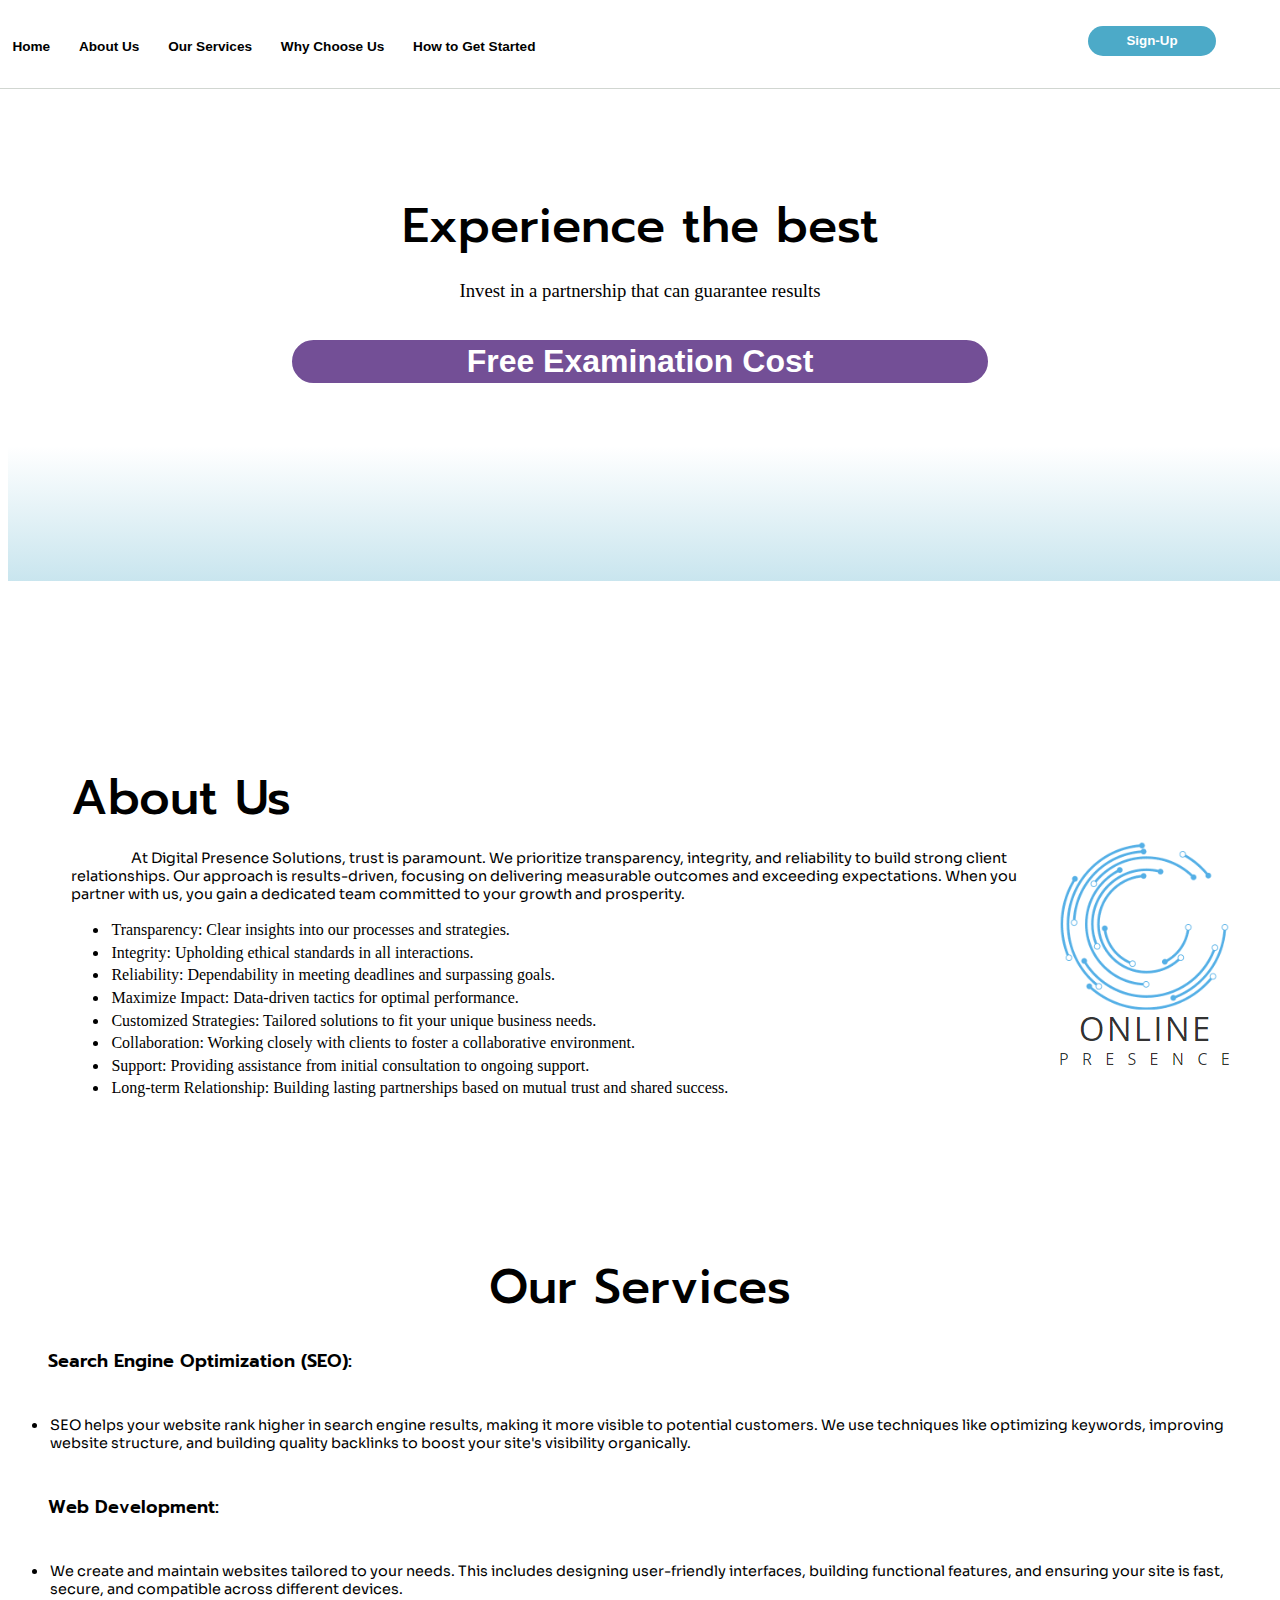
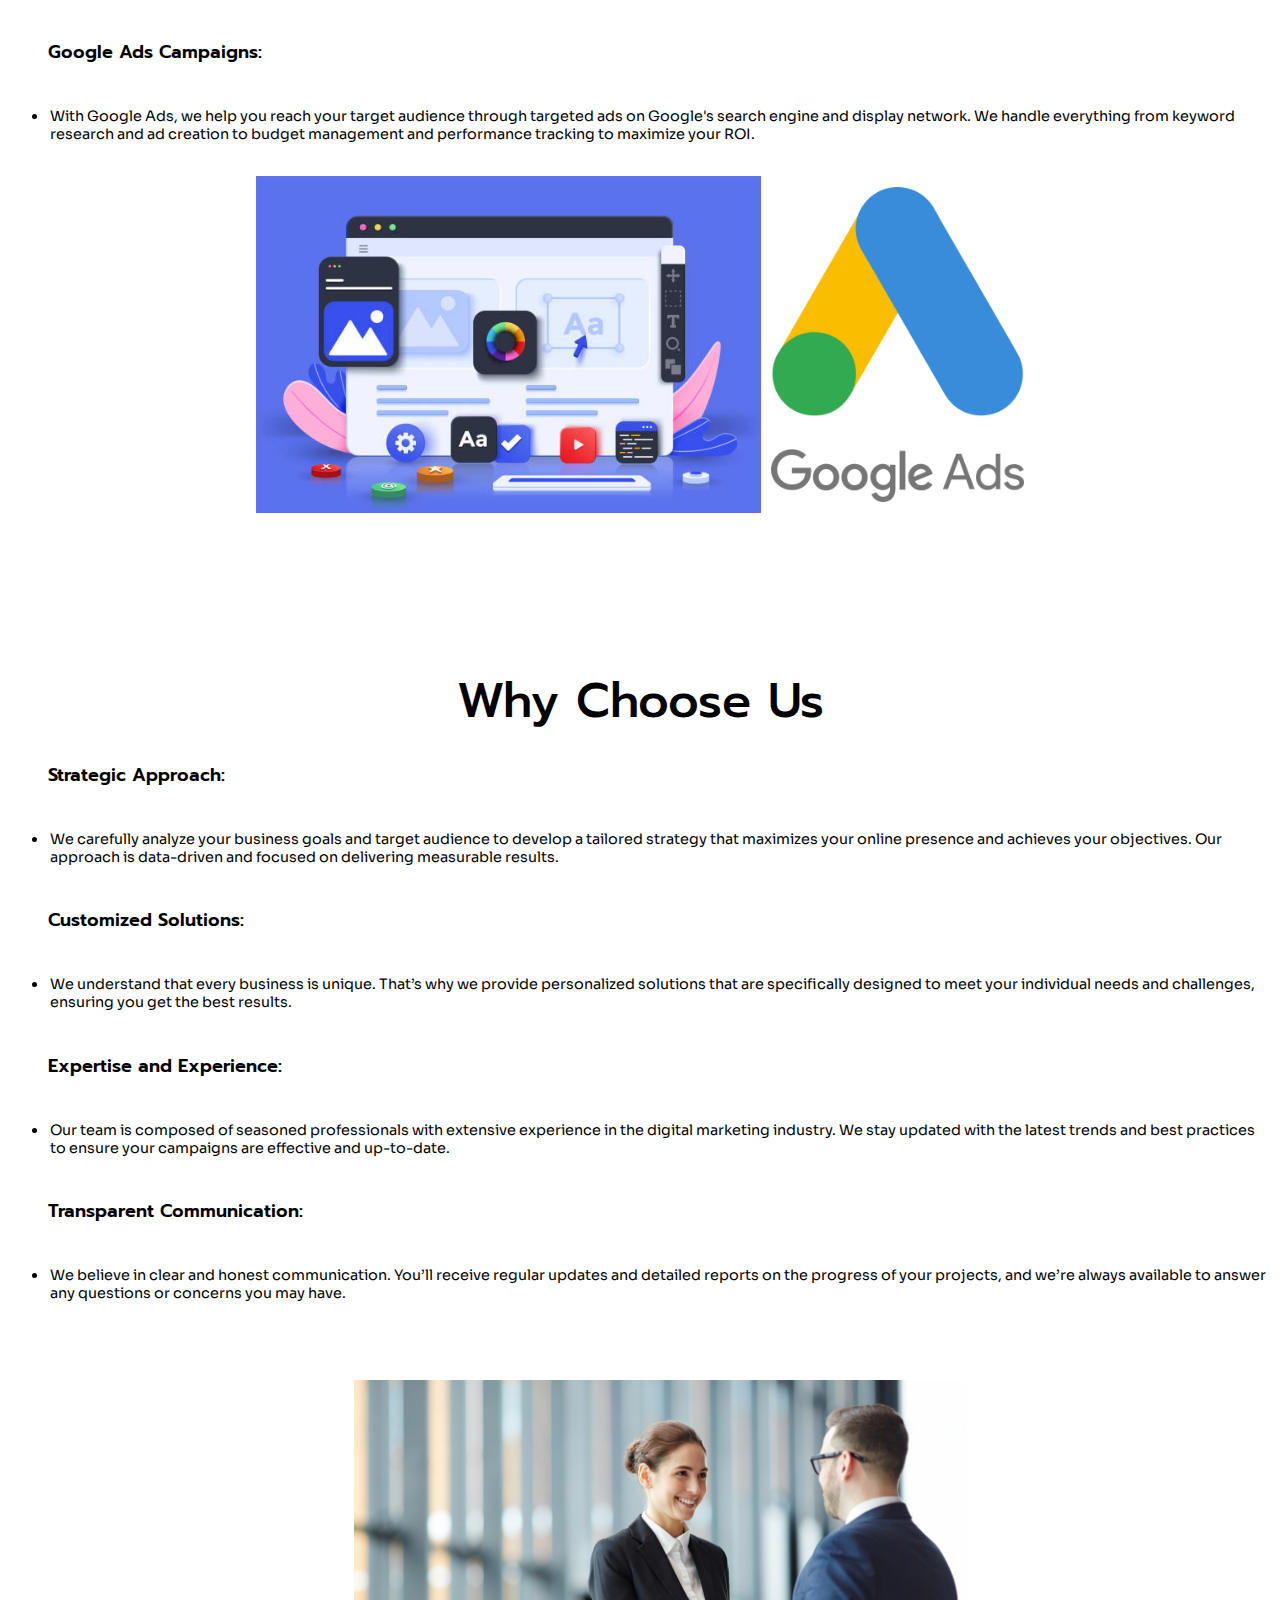
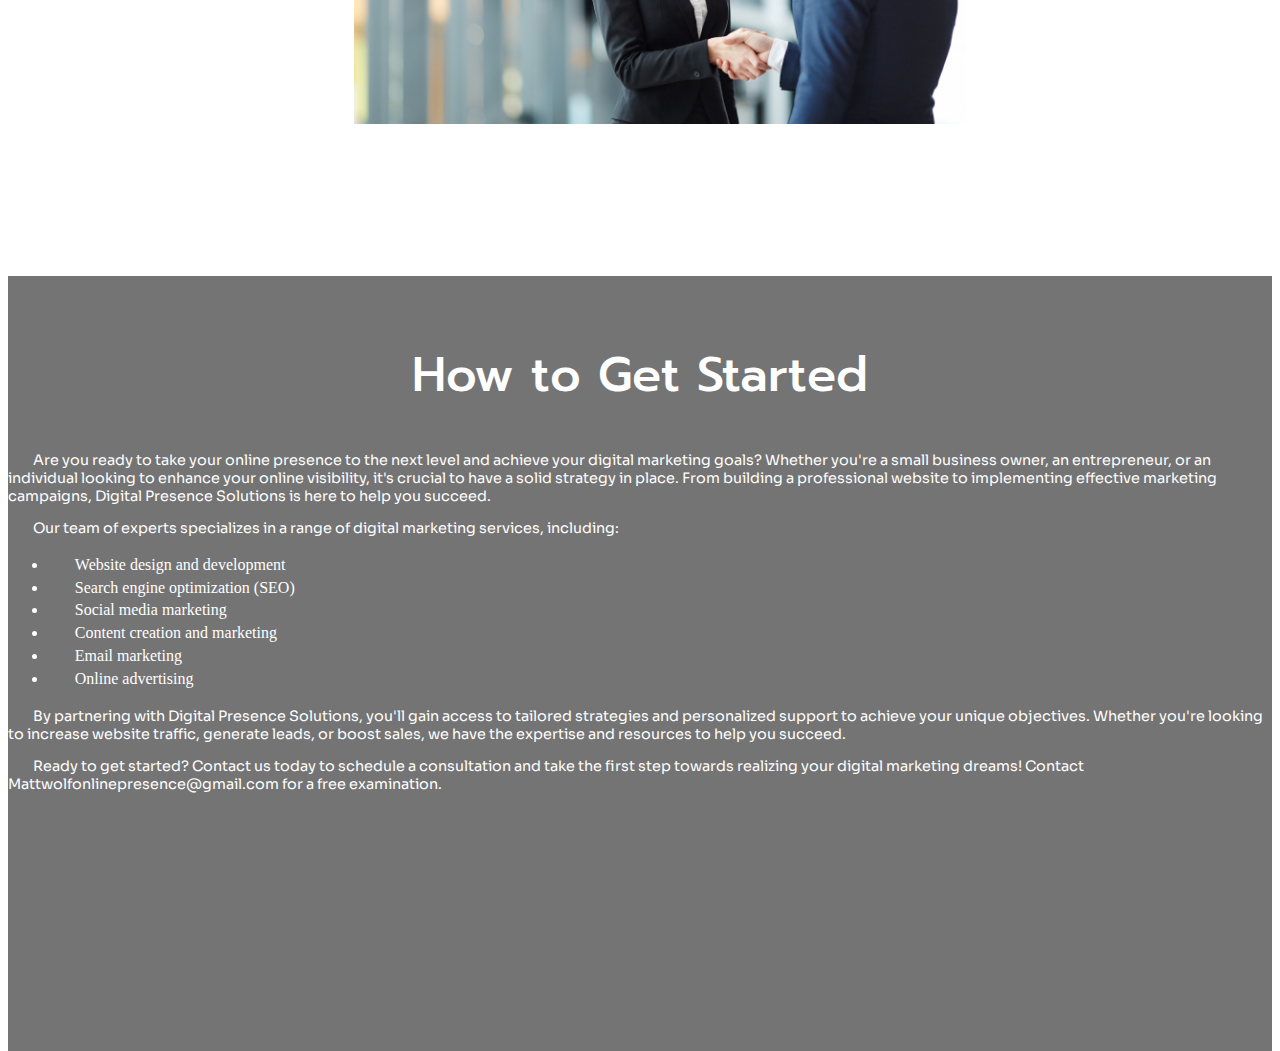
==== index.html @ 98c21abc "Add files via upload" ====
<!DOCTYPE html>
<html lang="en">
<head>
    <meta charset="UTF-8">
    <meta name="viewport" content="width=device-width, initial-scale=1.0">
    <title>Online Presence</title>
    <link rel="stylesheet" href="styles/MainPageStyles.css">
    <link rel="preconnect" href="https://fonts.googleapis.com">
    <link rel="preconnect" href="https://fonts.gstatic.com" crossorigin>
    <link href="https://fonts.googleapis.com/css2?family=Prompt:ital,wght@0,100;0,200;0,300;0,400;0,500;0,600;0,700;0,800;0,900&display=swap" rel="stylesheet">
    <link rel="preconnect" href="https://fonts.googleapis.com">
    <link rel="preconnect" href="https://fonts.gstatic.com" crossorigin>
    <link href="https://fonts.googleapis.com/css2?family=Prompt:ital,wght@0,100;0,200;0,300;0,400;0,500;0,600;0,700;0,800;0,900&family=Sora:wght@100..800&display=swap" rel="stylesheet">
    <style>
        body {
            overflow-y: hidden; /* Disable default scrolling */
        }
        section {
            margin-top: 50px; /* Add margin for better scrolling */
            height: 100vh; /* Each section takes the full height of the viewport */
        }
    </style>
</head>
<body>
    <!-- Navigation buttons -->
    <div class="buttons-container">
        <button class="buttons" onclick="scrollToSection('home')">Home</button>
        <button class="buttons" onclick="scrollToSection('about')">About Us</button>
        <button class="buttons" onclick="scrollToSection('services')">Our Services</button>
        <button class="buttons" onclick="scrollToSection('why')">Why Choose Us</button>
        <button class="buttons" onclick="scrollToSection('get-started')">How to Get Started</button>
        <button class="buttons2" onclick="scrollToSection('sign-up')">Sign-Up</button>
        
        <svg width="10000" height="1" xmlns="http://www.w3.org/2000/svg">
            <rect width="10000" height="1" x="0" y="0" rx="0" ry="0" style="fill:rgb(209, 214, 209)" />
        </svg>
    </div>

    <!-- Content sections -->
    <div id="home" class="section"></div>
    <div id="about" class="section"></div>
    <div id="services" class="section"></div>
    <div id="why" class="section"></div>
    <div id="get-started" class="section"></div>
    <div id="sign-up" class="section"></div>

    <script>
        function scrollToSection(sectionId) {
            var section = document.getElementById(sectionId);
            var offset = -70; // Adjust this value to control how far above the section you want to scroll

            var sectionTop = section.getBoundingClientRect().top + window.scrollY;
            var targetPosition = sectionTop + offset;

            window.scrollTo({
                top: targetPosition,
                behavior: 'smooth'
            });
        }

        // Load content into sections
        function loadContent() {
            var sections = ['home', 'about', 'services', 'why', 'get-started', 'sign-up'];
            sections.forEach(function(sectionId) {
                var xhttp = new XMLHttpRequest();
                xhttp.onreadystatechange = function() {
                    if (this.readyState == 4 && this.status == 200) {
                        document.getElementById(sectionId).innerHTML = this.responseText;
                    }
                };
                xhttp.open("GET", sectionId + '.html', true);
                xhttp.send();
            });
        }

        // Scroll to the next or previous section based on scroll direction
        function handleScroll(event) {
            const sections = document.querySelectorAll('.section');
            const sectionArray = Array.from(sections);
            const currentSection = sectionArray.findIndex(section => section.getBoundingClientRect().top >= 0);
            const deltaY = event.deltaY;

            if (deltaY > 0 && currentSection < sections.length - 1) {
                // Scroll down
                scrollToSection(sections[currentSection + 1].id);
            } else if (deltaY < 0 && currentSection > 0) {
                // Scroll up
                scrollToSection(sections[currentSection - 1].id);
            }
        }

        // Call loadContent function when the page loads
        window.onload = function() {
            loadContent();
        };

        // Add event listener for mouse wheel scrolling
        window.addEventListener('wheel', handleScroll);
    </script>
</body>
</html>
---- styles/MainPageStyles.css ----
.buttons-container {
    position: fixed;
    top: 0;
    left: 0;
    width: 100%; /* Ensure container spans the width of the screen */
    background-color: white; /* Set background color if needed */
    z-index: 1000; /* Ensure the container is above other content */
}

.buttons {
    color: black;
    background-color: white;
    margin: 0.5%;
    margin-top: 3%;
    margin-bottom: 1.5%;
    font-weight: bold;
    font-size: 85%;
    display: inline-block;
}


.buttons:hover {
    cursor: pointer;
    text-decoration: underline;
}

button {
    background-color: white;
    border: none;
}

:root {
    --height-proportion: 100vh*; /* Define a CSS variable for the height proportion */
}

.buttons2 {
    background-color: rgb(76, 170, 200);
    border-radius: 30px;
    width: 10%;
    height: 30px;
    transition: background-color 0.25s; /* Smooth transition for background-color and color */
    color: white;
    font-weight: bold;
    position: fixed;
    right: 0;
    margin-right: 5%; /* Adjust margin as needed */
    margin-top: 2%;
    float: right;
}

.buttons2:hover {
    cursor: pointer;
    background-color: rgb(27, 136, 173);
    box-shadow: 0px 3px 5px rgba(1, 0, 0, 0.2); /* Horizontal offset, Vertical offset, Blur radius, Spread radius, Color */
}

.headingfirstclass {
    margin-top:15%;
}

h1 {
    text-align: center;
    size:40%;
    font-size: 300%;
    margin-bottom: 0;
    margin-top:12%;
    font-family: "Prompt", sans-serif;
    font-weight: 500;
}

p {
    font-family: "Sora", sans-serif;
    font-size: 90%;
    font-weight: 400;
}

h3 {
    text-align: center;
    font-family: Roboto;
    font-weight: 1;
    color: black
}


.FreePromo {
    display:block;
    margin: auto;
    cursor:pointer;
    background-color: rgb(115,79,150);
    transition: background-color 0.25s, color 0.25s; /* Smooth transition for background-color and color */
    color:white;
    border-radius: 30px;
    width: 55%;
    border-style: solid;
    border-width: 2px;
    border-color: rgb(115,79,150);
    border: 1%;
    margin-bottom: 10%;
    margin-top: 3%;
    font-size: 200%;
    font-weight: bold;
    margin-bottom: 20%;
}

.FreePromo:hover {
    color: rgb(115,79,150);
    background-color: white;
}

#grad {
    height:15%;
    background-image: linear-gradient(rgba(255,0,0,0), rgba(76,170,200,0.3));
    width:100%;
    margin-top: 20%;
    position: absolute;
}

li {
    padding: 0.2%;
    
}

.leftthing {
    padding-left: 8%;
}

.aboutpara {
    text-wrap: left;
    margin-left: 5%;
    text-indent: 5%;
}

.aboutus {
    margin-top:30%;
    margin-left: 5%;
    text-align: left;
}

.aboutimage {
    text-wrap: left;
    position: auto;
    float:right;
}

.image-container {
    display: flex;
    justify-content: center;
    align-items: center;
    gap: 10px; /* Optional: to add space between images */
}

.googleimage {
    width: 20%;
}

.webimage {
    width: 40%;
}

h4 {
    font-size:large;
    font-family: "Prompt", sans-serif;
    font-weight: 600;
}

.hand {
    width: 50%;
    margin-top: 5%;
    display: block;
    margin-left: auto;
    margin-right: auto;
}

.bottomimage {
    margin-top:8%;
    margin-bottom: 0;
}
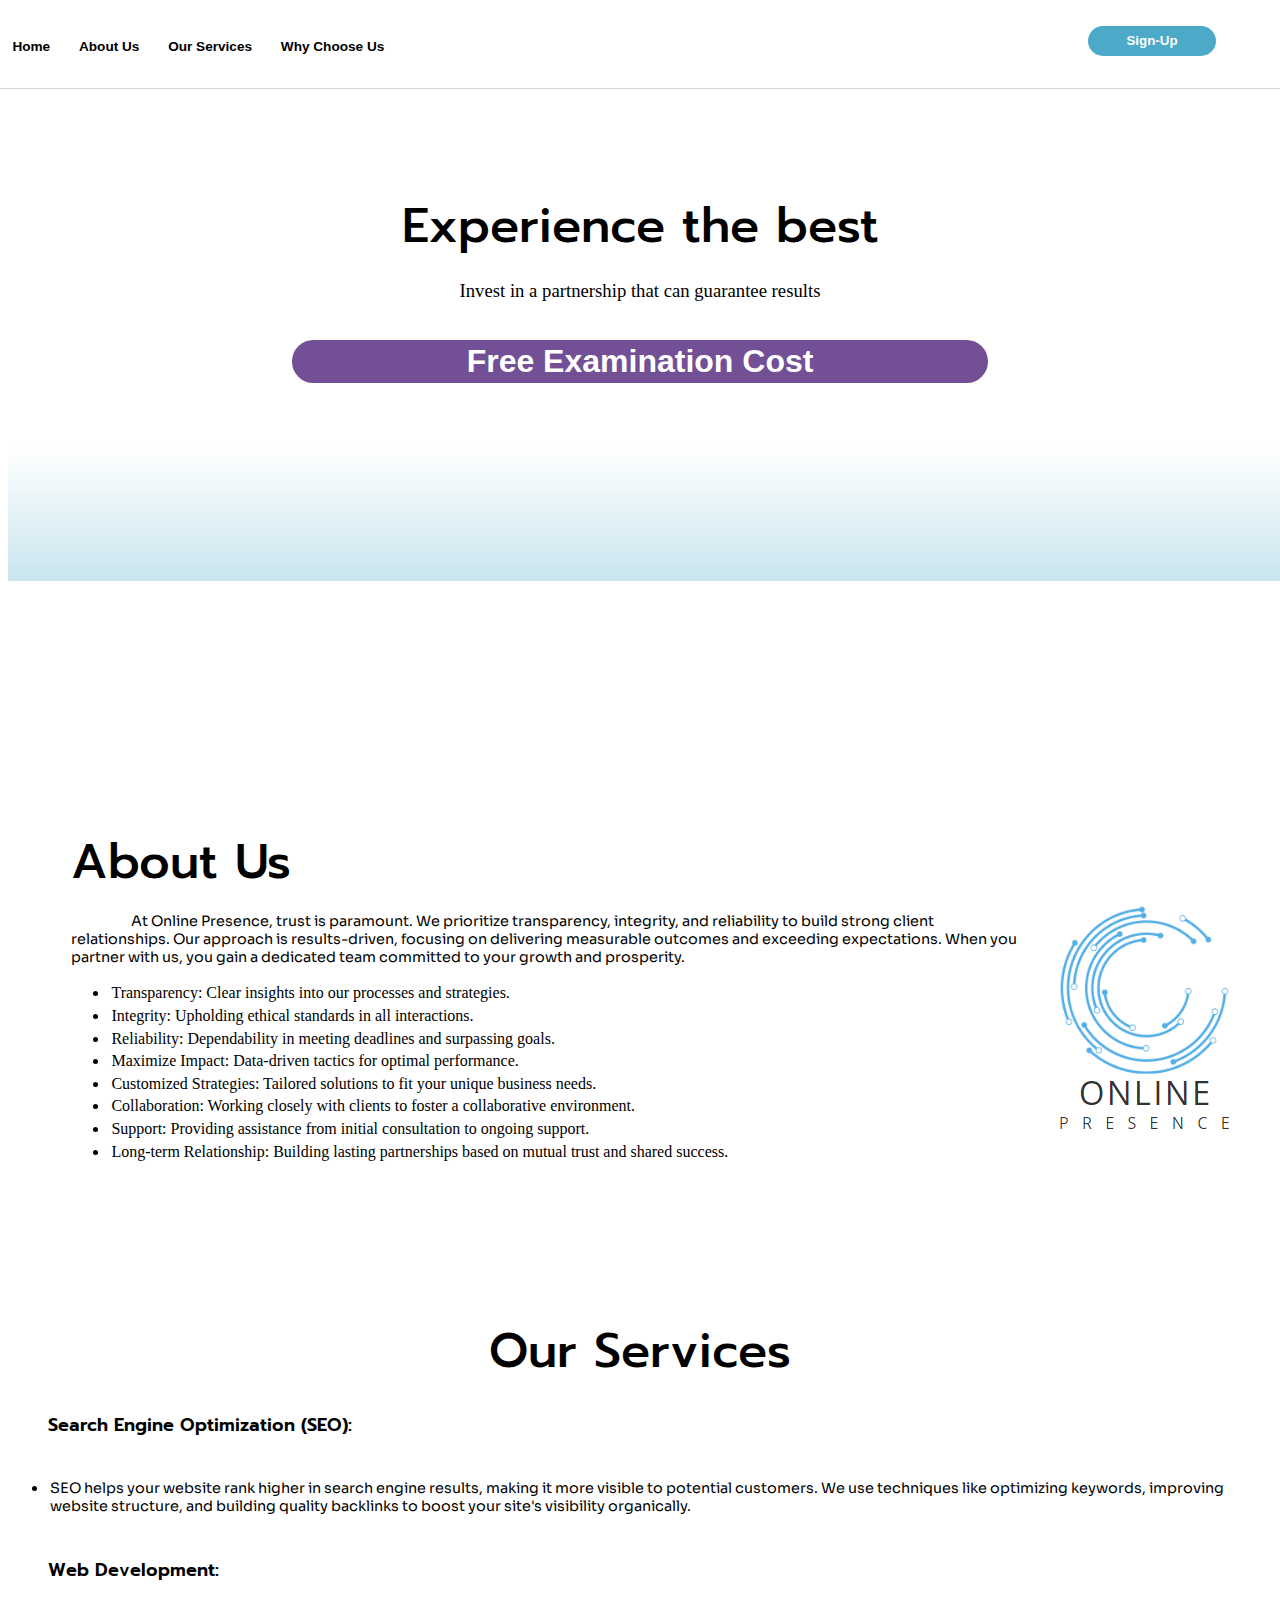
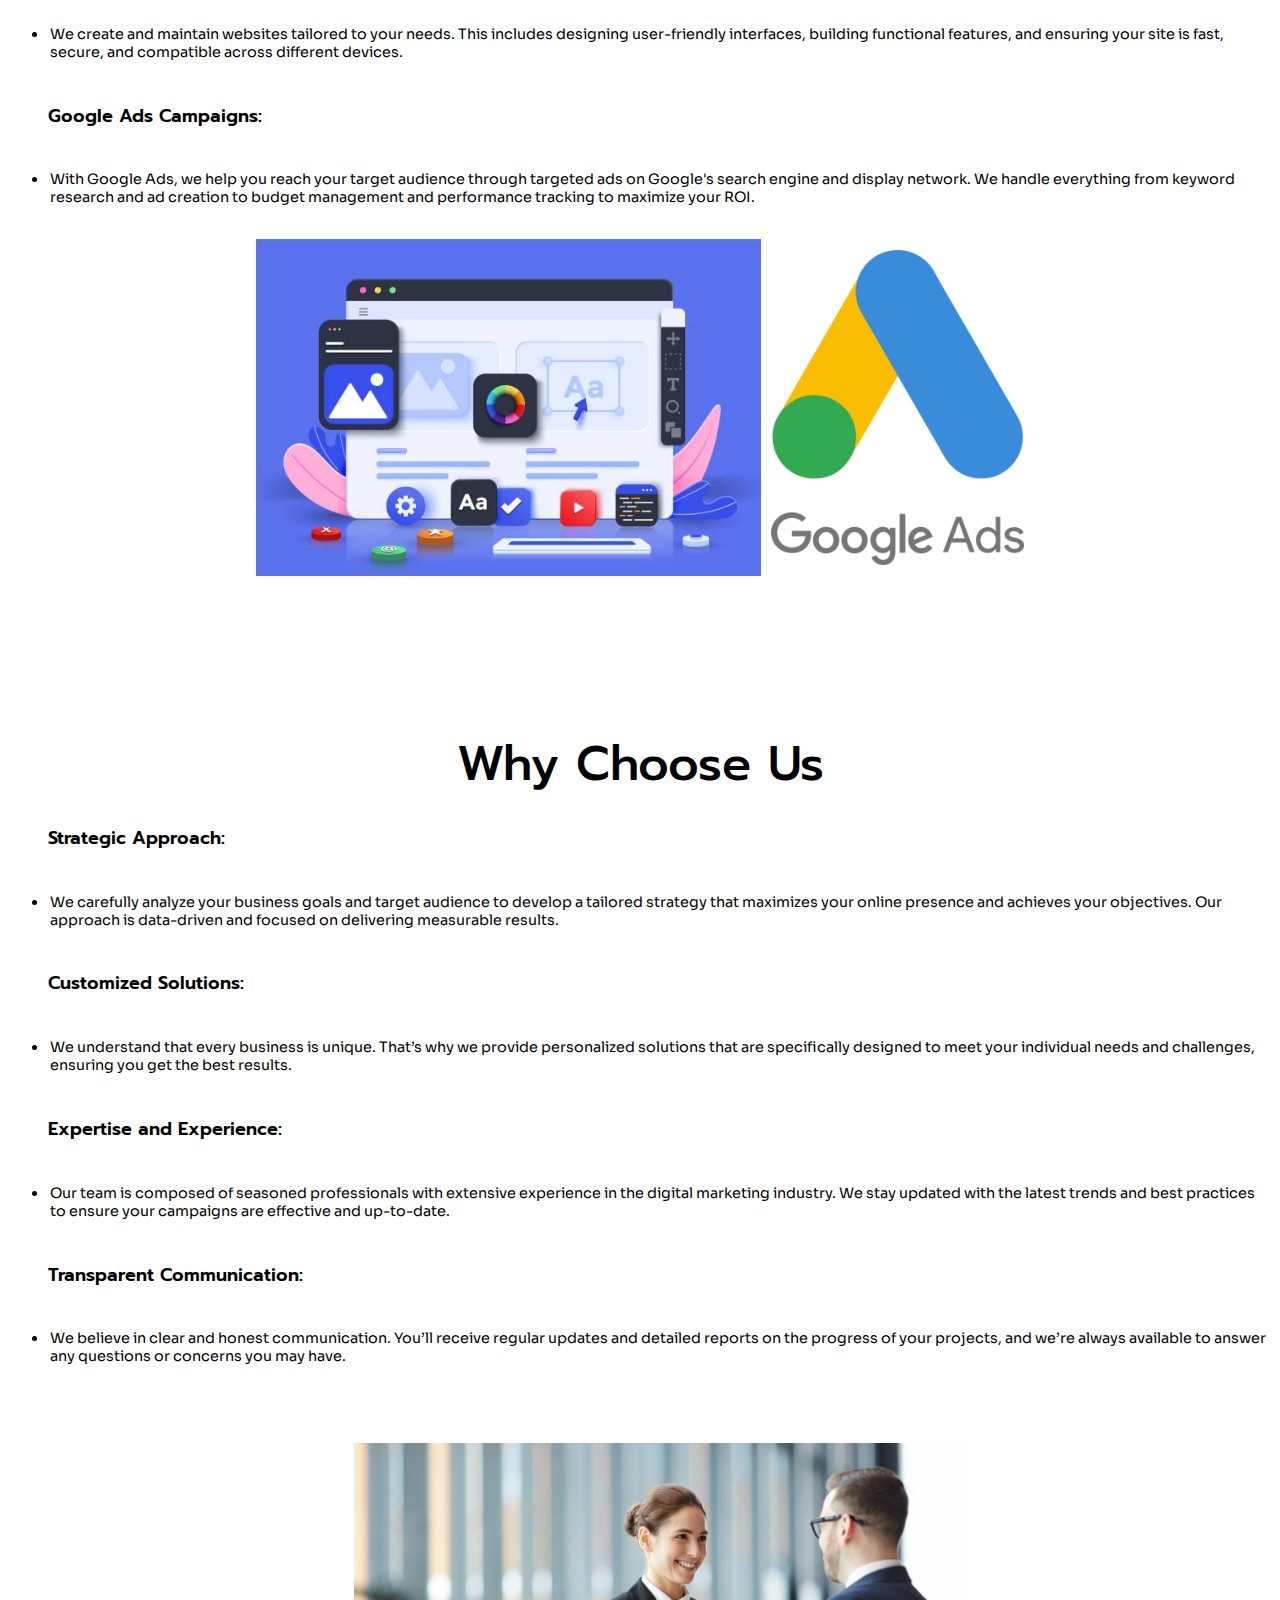
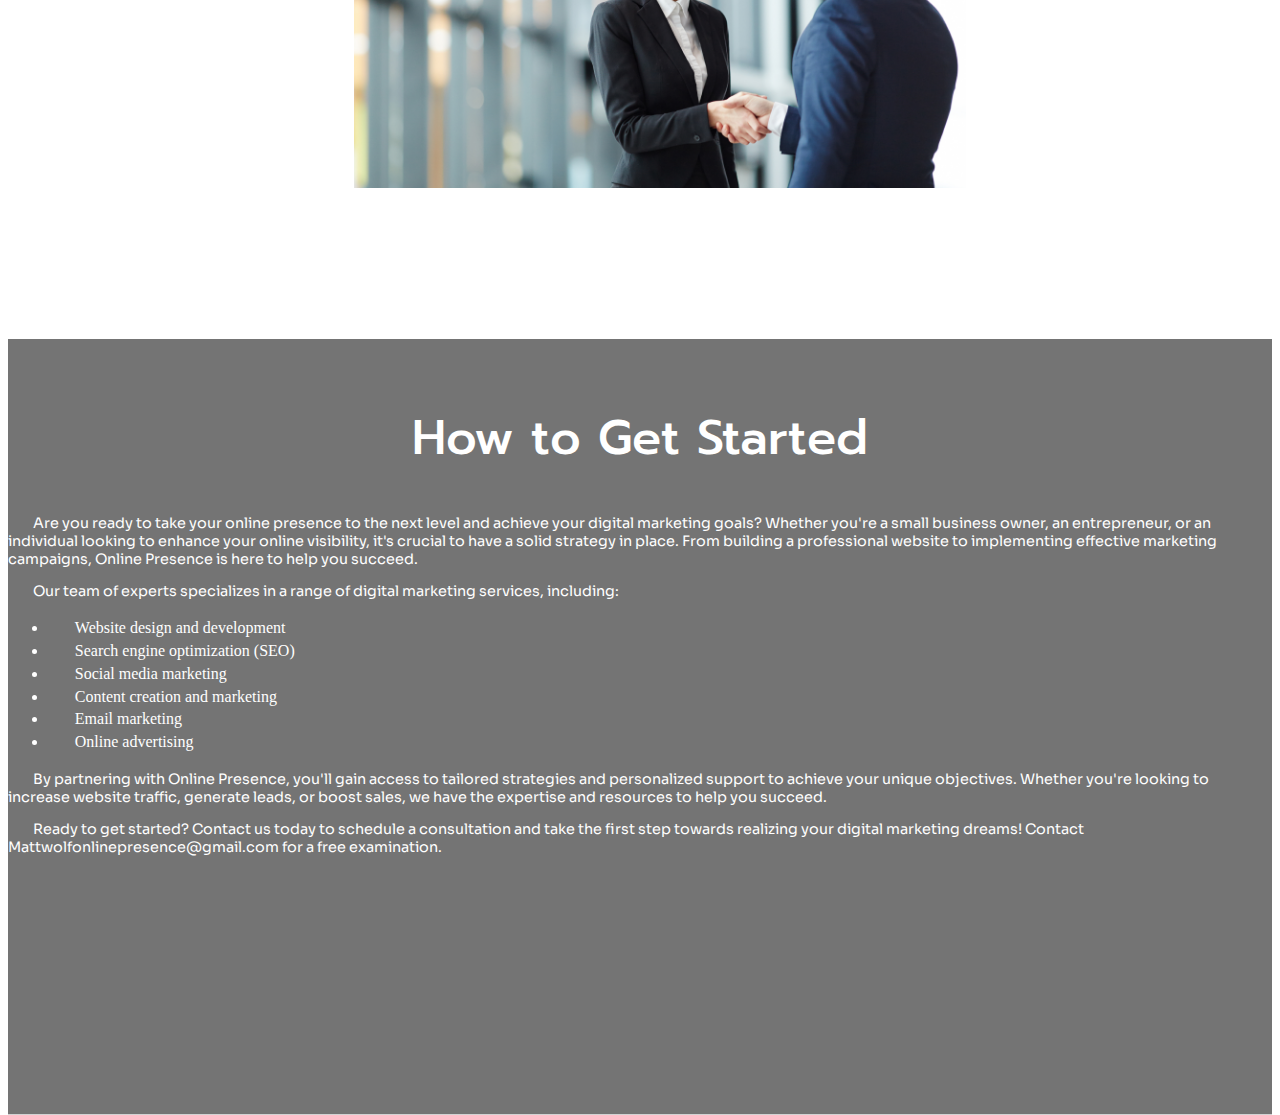
==== commit 3acdd2db: "Update index.html" ====
--- a/index.html
+++ b/index.html
@@ -28,8 +28,7 @@
         <button class="buttons" onclick="scrollToSection('about')">About Us</button>
         <button class="buttons" onclick="scrollToSection('services')">Our Services</button>
         <button class="buttons" onclick="scrollToSection('why')">Why Choose Us</button>
-        <button class="buttons" onclick="scrollToSection('get-started')">How to Get Started</button>
-        <button class="buttons2" onclick="scrollToSection('sign-up')">Sign-Up</button>
+        <button class="buttons2" onclick="scrollToSection('get-started')">Sign-Up</button>
         
         <svg width="10000" height="1" xmlns="http://www.w3.org/2000/svg">
             <rect width="10000" height="1" x="0" y="0" rx="0" ry="0" style="fill:rgb(209, 214, 209)" />
@@ -47,7 +46,7 @@
     <script>
         function scrollToSection(sectionId) {
             var section = document.getElementById(sectionId);
-            var offset = -70; // Adjust this value to control how far above the section you want to scroll
+            var offset = -90; // Adjust this value to control how far above the section you want to scroll
 
             var sectionTop = section.getBoundingClientRect().top + window.scrollY;
             var targetPosition = sectionTop + offset;
--- a/styles/MainPageStyles.css
+++ b/styles/MainPageStyles.css
@@ -1,10 +1,14 @@
+:root {
+    --height-proportion: 100vh;
+}
+
 .buttons-container {
     position: fixed;
     top: 0;
     left: 0;
-    width: 100%; /* Ensure container spans the width of the screen */
-    background-color: white; /* Set background color if needed */
-    z-index: 1000; /* Ensure the container is above other content */
+    width: 100%;
+    background-color: white;
+    z-index: 1000;
 }
 
 .buttons {
@@ -14,10 +18,9 @@
     margin-top: 3%;
     margin-bottom: 1.5%;
     font-weight: bold;
-    font-size: 85%;
+    font-size: 0.85rem;
     display: inline-block;
 }
-
 
 .buttons:hover {
     cursor: pointer;
@@ -27,10 +30,6 @@
 button {
     background-color: white;
     border: none;
-}
-
-:root {
-    --height-proportion: 100vh*; /* Define a CSS variable for the height proportion */
 }
 
 .buttons2 {
@@ -38,12 +37,12 @@
     border-radius: 30px;
     width: 10%;
     height: 30px;
-    transition: background-color 0.25s; /* Smooth transition for background-color and color */
+    transition: background-color 0.25s;
     color: white;
     font-weight: bold;
     position: fixed;
     right: 0;
-    margin-right: 5%; /* Adjust margin as needed */
+    margin-right: 5%;
     margin-top: 2%;
     float: right;
 }
@@ -51,26 +50,25 @@
 .buttons2:hover {
     cursor: pointer;
     background-color: rgb(27, 136, 173);
-    box-shadow: 0px 3px 5px rgba(1, 0, 0, 0.2); /* Horizontal offset, Vertical offset, Blur radius, Spread radius, Color */
+    box-shadow: 0px 3px 5px rgba(1, 0, 0, 0.2);
 }
 
 .headingfirstclass {
-    margin-top:15%;
+    margin-top: 15%;
 }
 
 h1 {
     text-align: center;
-    size:40%;
-    font-size: 300%;
+    font-size: 3rem;
     margin-bottom: 0;
-    margin-top:12%;
+    margin-top: 12%;
     font-family: "Prompt", sans-serif;
     font-weight: 500;
 }
 
 p {
     font-family: "Sora", sans-serif;
-    font-size: 90%;
+    font-size: 0.9rem;
     font-weight: 400;
 }
 
@@ -78,46 +76,43 @@
     text-align: center;
     font-family: Roboto;
     font-weight: 1;
-    color: black
-}
-
+    color: black;
+}
 
 .FreePromo {
-    display:block;
+    display: block;
     margin: auto;
-    cursor:pointer;
-    background-color: rgb(115,79,150);
-    transition: background-color 0.25s, color 0.25s; /* Smooth transition for background-color and color */
-    color:white;
+    cursor: pointer;
+    background-color: rgb(115, 79, 150);
+    transition: background-color 0.25s, color 0.25s;
+    color: white;
     border-radius: 30px;
     width: 55%;
     border-style: solid;
     border-width: 2px;
-    border-color: rgb(115,79,150);
+    border-color: rgb(115, 79, 150);
     border: 1%;
-    margin-bottom: 10%;
+    margin-bottom: 20%;
     margin-top: 3%;
-    font-size: 200%;
+    font-size: 2rem;
     font-weight: bold;
-    margin-bottom: 20%;
 }
 
 .FreePromo:hover {
-    color: rgb(115,79,150);
+    color: rgb(115, 79, 150);
     background-color: white;
 }
 
 #grad {
-    height:15%;
-    background-image: linear-gradient(rgba(255,0,0,0), rgba(76,170,200,0.3));
-    width:100%;
+    height: 15%;
+    background-image: linear-gradient(rgba(255, 0, 0, 0), rgba(76, 170, 200, 0.3));
+    width: 100%;
     margin-top: 20%;
     position: absolute;
 }
 
 li {
     padding: 0.2%;
-    
 }
 
 .leftthing {
@@ -131,7 +126,7 @@
 }
 
 .aboutus {
-    margin-top:30%;
+    margin-top: 35%;
     margin-left: 5%;
     text-align: left;
 }
@@ -139,14 +134,14 @@
 .aboutimage {
     text-wrap: left;
     position: auto;
-    float:right;
+    float: right;
 }
 
 .image-container {
     display: flex;
     justify-content: center;
     align-items: center;
-    gap: 10px; /* Optional: to add space between images */
+    gap: 10px;
 }
 
 .googleimage {
@@ -158,7 +153,7 @@
 }
 
 h4 {
-    font-size:large;
+    font-size: large;
     font-family: "Prompt", sans-serif;
     font-weight: 600;
 }
@@ -172,6 +167,108 @@
 }
 
 .bottomimage {
-    margin-top:8%;
-    margin-bottom: 0;
-}+    margin-top: 8%;
+    margin-bottom: 0%;
+}
+
+/* Media Queries for responsive design */
+@media (max-width: 768px) {
+    .buttons {
+        font-size: 0.75rem;
+        margin-right:0%;
+        margin-left:0%;
+    }
+    h1 {
+        font-size: 2.5rem;
+        margin-top: 15%;
+    }
+    h3 {
+        font-size: 1rem; /* Adjust font size for h3 */
+        margin-top: 2%;
+        margin-bottom: 2%;
+    }
+    h4 {
+        font-size: 1.25rem; /* Adjust font size for h4 */
+        margin-top: 3%;
+        margin-bottom: 3%;
+    }
+    .FreePromo {
+        font-size: 1.5rem;
+    }
+    .buttons2 {
+        width: 20%;
+        margin-right: 2%;
+    }
+    p {
+        font-size: 0.8rem;
+    }
+    .googleimage {
+        width: 30%; /* Adjust width for smaller screens */
+    }
+    .webimage {
+        width: 50%; /* Adjust width for smaller screens */
+    }
+    .hand {
+        width: 70%; /* Adjust width for smaller screens */
+    }
+    .aboutimage {
+        width: 60%; /* Adjust width for smaller screens */
+        margin-top: 5%;
+        margin-bottom: 5%;
+    }
+}
+
+@media (max-width: 480px) {
+    .buttons {
+        font-size: 0.50rem;
+        margin-right:0%;
+        margin-left:0%;
+        margin-top:5%;
+    }
+    #grad {
+        height: 15%;
+        background-image: linear-gradient(rgba(255, 0, 0, 0), rgba(76, 170, 200, 0.3));
+        width: 100%;
+        margin-top: 30%;
+        position: absolute;
+    }
+    h1 {
+        font-size: 2rem;
+        margin-top: 20%;
+    }
+    h3 {
+        font-size: 0.9rem; /* Further adjust font size for h3 */
+        margin-top: 3%;
+        margin-bottom: 3%;
+    }
+    h4 {
+        font-size: 1rem; /* Further adjust font size for h4 */
+        margin-top: 4%;
+        margin-bottom: 4%;
+    }
+    .FreePromo {
+        font-size: 1.2rem;
+        width: 70%;
+    }
+    .buttons2 {
+        width: 15%;
+        margin-right: 2%;
+    }
+    p {
+        font-size: 0.75rem;
+    }
+    .googleimage {
+        width: 40%; /* Further adjust width for smaller screens */
+    }
+    .webimage {
+        width: 60%; /* Further adjust width for smaller screens */
+    }
+    .hand {
+        width: 90%; /* Further adjust width for smaller screens */
+    }
+    .aboutimage {
+        width: 40%; /* Further adjust width for smaller screens */
+        margin-top: 10%;
+        margin-bottom: 10%;
+    }
+}
